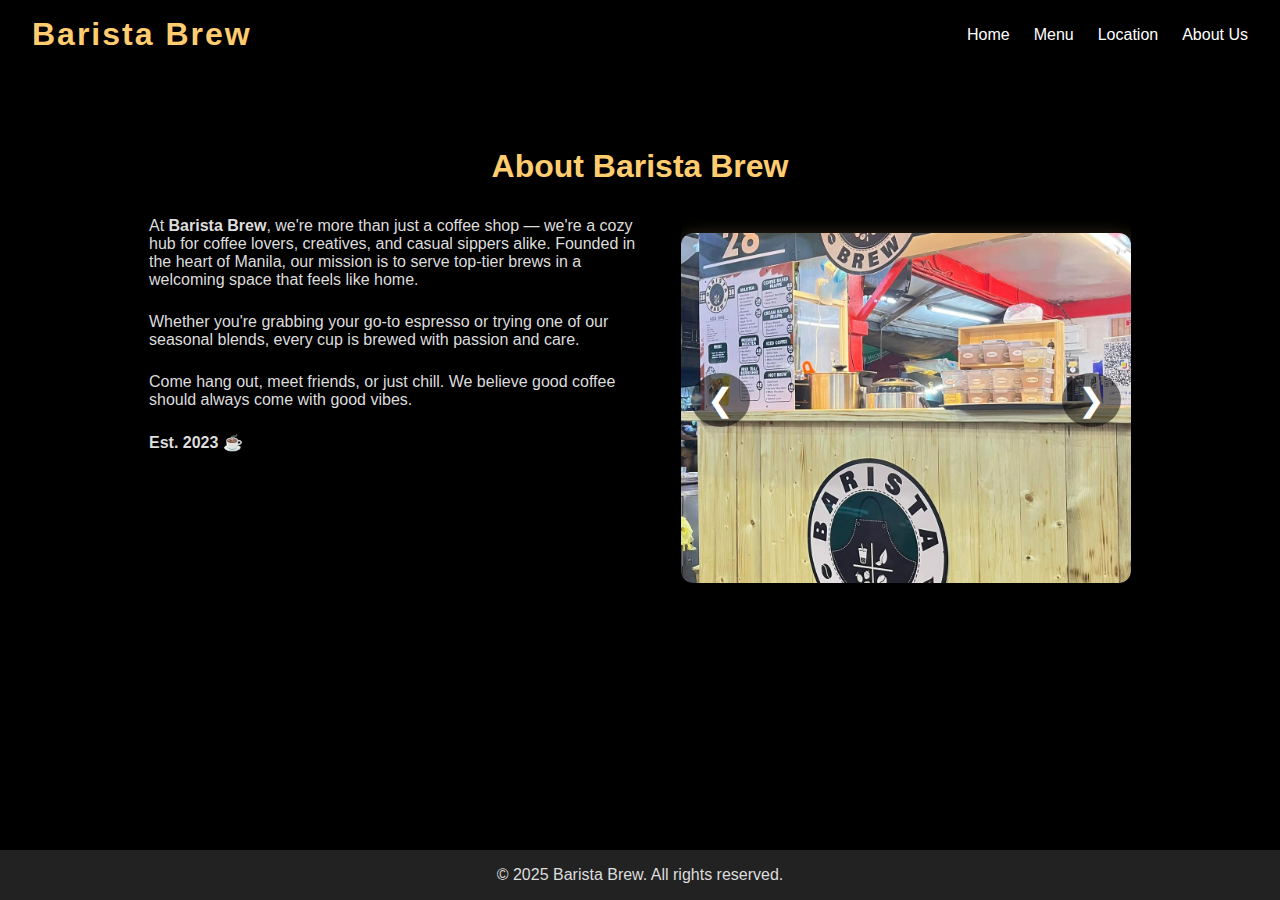
==== aboutus.html @ 16d42477 "Add files via upload" ====
<!DOCTYPE html>
<html lang="en">
<head>
  <meta charset="UTF-8" />
  <meta name="viewport" content="width=device-width, initial-scale=1.0"/>
  <title>Barista Brew - About Us</title>
  <link rel="stylesheet" href="aboutus.css" />
</head>
<body>
  <nav class="navbar">
    <a href="index.html" class="logo">Barista Brew</a>
    <div class="hamburger" id="hamburger-icon">
      <span class="bar"></span>
      <span class="bar"></span>
      <span class="bar"></span>
    </div>
    <ul class="nav-links" id="nav-links">
      <li><a href="index.html">Home</a></li>
      <li><a href="menue.html">Menu</a></li>
      <li><a href="location.html">Location</a></li>
      <li><a href="about.html">About Us</a></li>
    </ul>
  </nav>

  <main>
    <section class="about-section">
      <h2>About Barista Brew</h2>
      <div class="about-container">
        <div class="about-text">
          <p>At <strong>Barista Brew</strong>, we're more than just a coffee shop — we're a cozy hub for coffee lovers, creatives, and casual sippers alike. Founded in the heart of Manila, our mission is to serve top-tier brews in a welcoming space that feels like home.</p>
          
          <p>Whether you're grabbing your go-to espresso or trying one of our seasonal blends, every cup is brewed with passion and care.</p>
          
          <p>Come hang out, meet friends, or just chill. We believe good coffee should always come with good vibes.</p>

          <p><strong>Est. 2023</strong> ☕</p>
        </div>

        <div class="about-image">
            <div class="carousel-container">
                <div class="carousel-inner">
                  <img src="Pictures/stand.jpg" class="carousel-img active" alt="Storefront 1" />
                  <img src="Pictures/sample.jpg" class="carousel-img" alt="Storefront 2" />
                  <img src="logos.jpg" class="carousel-img" alt="Storefront 3" />
                  <!-- Add more images here -->
                </div>
                <button class="carousel-btn prev">&#10094;</button>
                <button class="carousel-btn next">&#10095;</button>
              </div>
          </div>
      </div>
    </section>
  </main>

  <footer>
    <p>&copy; 2025 Barista Brew. All rights reserved.</p>
  </footer>

  <script src="index.js"></script>
</body>
</html>
---- aboutus.css ----
/* Base Styles */
* {
    margin: 0;
    padding: 0;
    box-sizing: border-box;
  }
  
  html, body {
    font-family: 'Segoe UI', sans-serif;
    color: white;
    background-color: #000;
  }
  
  /* Layout for sticky footer */
  body {
    display: flex;
    flex-direction: column;
    min-height: 100vh;
  }
  
  main {
    flex: 1;
  }
  
  /* Navbar */
  .navbar {
    display: flex;
    justify-content: space-between;
    align-items: center;
    background-color: #000;
    color: #fff;
    padding: 1rem 2rem;
    position: fixed;
    top: 0;
    width: 100%;
    z-index: 10;
  }
  
  .logo {
    font-size: 2rem;
    font-weight: bold;
    color: #ffcc70;
    text-decoration: none;
    letter-spacing: 2px;
    transition: color 0.3s ease, transform 0.3s ease;
  }
  
  .logo:hover {
    color: #4a2e13;
    transform: scale(1.05);
  }
  
  .nav-links {
    list-style: none;
    display: flex;
    gap: 1.5rem;
  }
  
  .nav-links a {
    color: #fff;
    text-decoration: none;
    font-weight: 500;
    font-size: 1rem;
    transition: color 0.3s ease, transform 0.3s ease;
  }
  
  .nav-links a:hover {
    color: #ffcc70;
    transform: scale(1.05);
  }
  
  /* Hamburger menu */
  .hamburger {
    display: none;
    cursor: pointer;
    flex-direction: column;
    gap: 4px;
  }
  
  .hamburger .bar {
    width: 30px;
    height: 4px;
    background-color: #fff;
    border-radius: 4px;
    transition: all 0.3s ease;
  }
  
  @media screen and (max-width: 768px) {
    .nav-links {
      display: none;
      width: 100%;
      position: absolute;
      top: 70px;
      left: 0;
      background-color: rgba(0, 0, 0, 0.95);
      flex-direction: column;
      align-items: center;
      padding: 1rem 0;
      gap: 1rem;
    }
  
    .nav-links.active {
      display: flex;
    }
  
    .hamburger {
      display: flex;
    }
  }
  
  /* About Section */
  .about-section {
    padding: 3rem 2rem;
    margin-top: 100px;
    text-align: center;
  }
  
  .about-section h2 {
    font-size: 2rem;
    color: #ffcc70;
    margin-bottom: 2rem;
  }
  
  .about-container {
    display: flex;
    flex-wrap: wrap;
    justify-content: center;
    gap: 2rem;
    align-items: flex-start;
  }
  
  .about-text {
    flex: 1;
    max-width: 500px;
    text-align: left;
    color: #ddd;
    display: flex;
    flex-direction: column;
    gap: 1.5rem;
  }
  
  .about-image {
    flex: 1;
    max-width: 450px;
  }
  
  .about-image img {
    width: 100%;
    max-width: 420px;         
    max-height: 350px;       
    height: auto;
    border-radius: 12px;
    box-shadow: 0 0 15px rgba(255, 204, 112, 0.2);
    object-fit: cover;
    margin-top: 1rem;
  }

  .carousel {
    position: relative;
    max-width: 420px;
    max-height: 350px;
    overflow: hidden;
    border-radius: 12px;
    box-shadow: 0 0 15px rgba(255, 204, 112, 0.2);
  }

  .carousel-container {
    position: relative;
    max-width: 600px;
    overflow: hidden;
    border-radius: 12px;
    margin: auto;
  }

.carousel-inner {
  display: flex;
  transition: transform 0.5s ease-in-out;
  width: 100%;
}

.carousel-img {
    min-width: 100%;
    height: auto;
    object-fit: cover;
  }
  
  .carousel-img.active {
    opacity: 1;
    z-index: 1;
    position: relative;
  }
  
  .carousel-btn {
    position: absolute;
    top: 50%;
    transform: translateY(-50%);
    background-color: rgba(0, 0, 0, 0.5);
    color: white;
    border: none;
    font-size: 2rem;
    cursor: pointer;
    padding: 0.5rem 1rem;
    border-radius: 50%;
    z-index: 2;
  }
  
  .carousel-btn.prev {
    left: 10px;
  }
  
  .carousel-btn.next {
    right: 10px;
  }
  
  .carousel-btn:hover {
    background-color: rgba(255, 204, 112, 0.8);
    color: black;
  }
  
  /* Footer */
  footer {
    background-color: #222;
    color: #ddd;
    text-align: center;
    padding: 1rem 0;
    margin-top: auto;
  }
  
  /* Responsive */
  @media screen and (max-width: 768px) {
    .about-container {
      flex-direction: column;
      align-items: center;
      text-align: center;
    }
  
    .about-text {
      text-align: center;
    }
  }
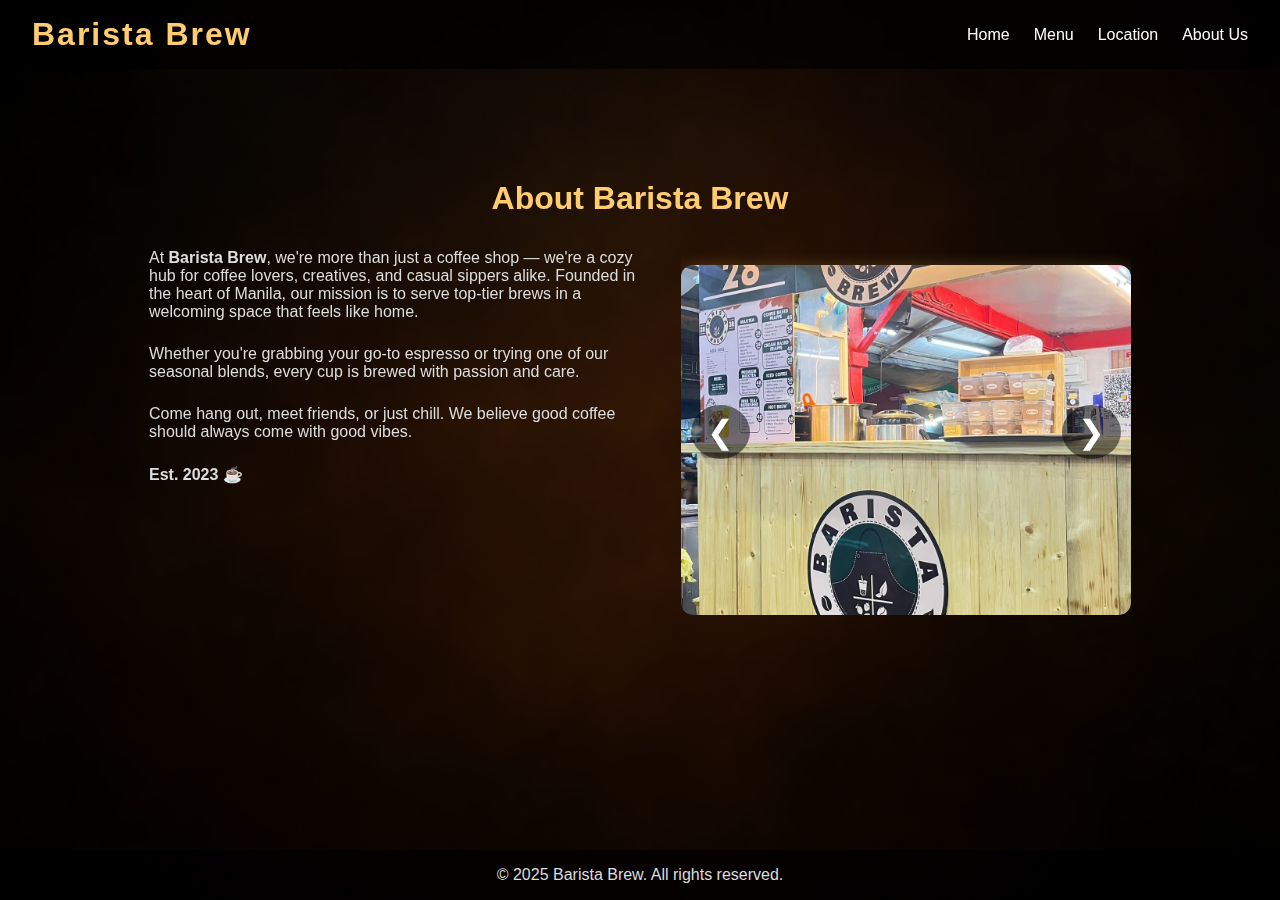
==== commit cb48a17a: "aboutus.html" ====
--- a/aboutus.html
+++ b/aboutus.html
@@ -18,7 +18,7 @@
       <li><a href="index.html">Home</a></li>
       <li><a href="menue.html">Menu</a></li>
       <li><a href="location.html">Location</a></li>
-      <li><a href="about.html">About Us</a></li>
+      <li><a href="aboutus.html">About Us</a></li>
     </ul>
   </nav>
 
--- a/aboutus.css
+++ b/aboutus.css
@@ -11,15 +11,23 @@
     background-color: #000;
   }
   
-  /* Layout for sticky footer */
+  
   body {
     display: flex;
     flex-direction: column;
     min-height: 100vh;
+    background-image: url('Pictures/bg4.jpg');
+    background-size: cover;
+    background-position: center;
+    background-repeat: no-repeat;
+    background-attachment: fixed;
+    color: white; 
   }
   
   main {
     flex: 1;
+    padding: 2rem;
+    backdrop-filter: blur(4px);
   }
   
   /* Navbar */
@@ -27,7 +35,7 @@
     display: flex;
     justify-content: space-between;
     align-items: center;
-    background-color: #000;
+    background-color: rgba(0, 0, 0, 0.7);
     color: #fff;
     padding: 1rem 2rem;
     position: fixed;
@@ -219,7 +227,7 @@
   
   /* Footer */
   footer {
-    background-color: #222;
+    background-color: rgba(0, 0, 0, 0.7);
     color: #ddd;
     text-align: center;
     padding: 1rem 0;
@@ -238,4 +246,4 @@
       text-align: center;
     }
   }
-  +  
